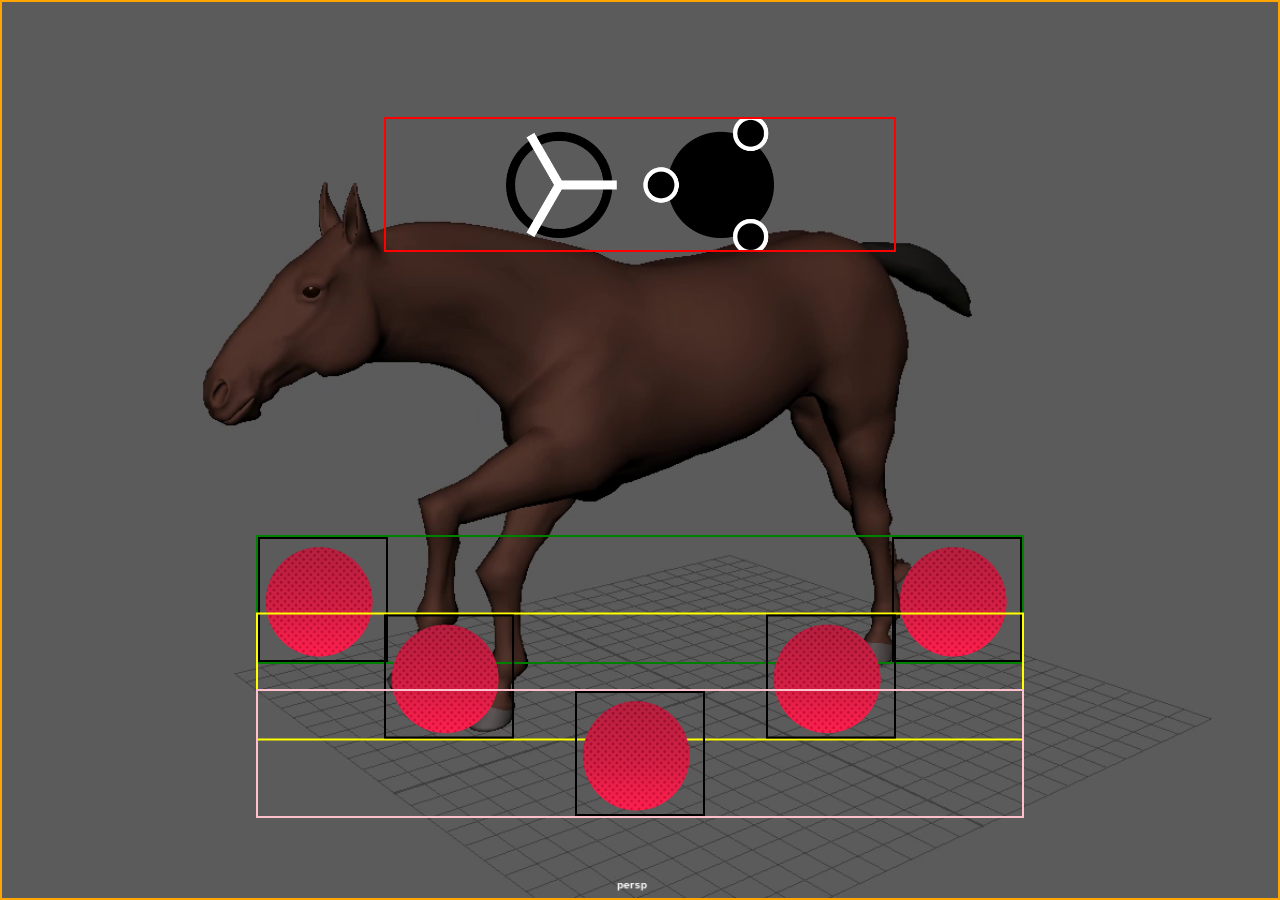
==== 07_myWeb/index.html @ c1f662ca "Add files via upload" ====
<!DOCTYPE html>
<html>
	<head>
		<title>Portfolio</title>
		<link rel="stylesheet" href="css/css.css"/>
		<meta name="viewport" content="width=device-width, initial-scale=1.0">
	</head>
	<body>
		<section id="BG">
			<img alt src="images/horse.jpg">
		</section>
		<div id="container">
			<div id="logo">
				<img alt src="images/logo.png">
			</div>
			<div id="circulo1">
				<a title="Portfolio" href="http://www.google.com"><img alt class="circle" src="images/circulo.png"></a>
				<a title="Trabajos" href="http://www.google.com"><img alt class="circle" src="images/circulo.png"></a>
			</div>
			<div id="circulo2">
				<a title="Animacion" href="http://www.google.com"><img alt class="circle" src="images/circulo.png"></a>
				<a title="Sobre mi" href="http://www.google.com"><img alt class="circle" src="images/circulo.png"></a>
			</div>
			<div id="circulo3">
				<a title="Extras" href="http://www.google.com"><img alt class="circle" src="images/circulo.png"></a>
			</div>
		</div>
	</body>
</html>
---- 07_myWeb/css/css.css ----
*{
	box-sizing: border-box;
	margin: 0;
	padding: 0;
}

html, body{
	width: 100%;
	height:100%;
}



#BG{
	position:absolute;
	display: flex;
    width: 100%; 
    height:100%;
	justify-content:center;
	border: solid 2px orange;
	overflow:hidden;
}

#BG img{
	height: 100%;
}

#logo img{
	height: 100%;
}

#container{
	position:absolute;
	top:0;
	left:0;
	display:flex;
	height:100%;
	width:100%;
	align-items:center;
	flex-direction:column;
	justify-content:space-around;
}

#logo{
	display:flex;
	top: 10%;
	position:relative;
	justify-content: center;
	height:15%;
	width:40%;
	border: solid 2px red;
	transform: translate(0, 20%);
}

#circulo1{
	margin-top:400px;
	display: flex;
	position:relative;
	height:18%;
	width:60%;
	border: solid 2px green;
	justify-content: space-between;
}

#circulo2{
	display: flex;
	position:relative;
	height:18%;
	width:60%;
	border: solid 2px yellow;
	justify-content: space-around;
	transform: translate(0, -40%);
}

#circulo3{
	display: flex;
	position:relative;
	height:18%;
	width:60%;
	border: solid 2px pink;
	justify-content: center;
	transform: translate(0, -80%);
}

#container a{
	border: solid 2px black;
	height:100%;
	width:17%;	
}

.circle{
	height:100%;
	width:100%;
}
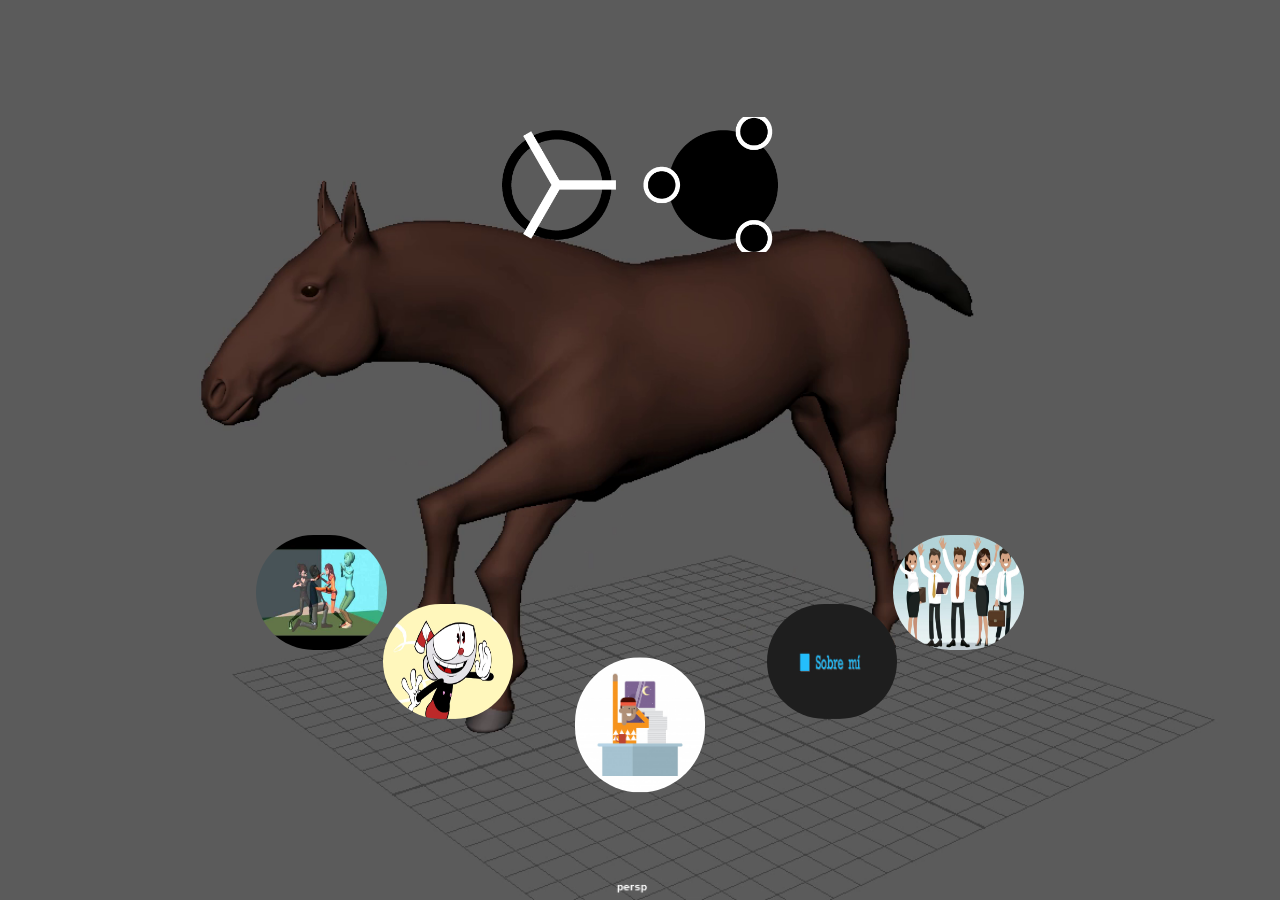
==== commit 6db65b2b: "Add files via upload" ====
--- a/07_myWeb/index.html
+++ b/07_myWeb/index.html
@@ -3,6 +3,7 @@
 	<head>
 		<title>Portfolio</title>
 		<link rel="stylesheet" href="css/css.css"/>
+		<meta http-equiv="Content-Type" content="text/html; charset=UTF-8" /> 
 		<meta name="viewport" content="width=device-width, initial-scale=1.0">
 	</head>
 	<body>
@@ -14,15 +15,15 @@
 				<img alt src="images/logo.png">
 			</div>
 			<div id="circulo1">
-				<a title="Portfolio" href="http://www.google.com"><img alt class="circle" src="images/circulo.png"></a>
-				<a title="Trabajos" href="http://www.google.com"><img alt class="circle" src="images/circulo.png"></a>
+				<a title="Portfolio" href="http://www.trexel.net/portfolio/index.php"><img alt class="circle" src="images/indexPortfolio.jpg"></a>
+				<a title="Trabajos" href="trabajos.html"><img alt class="circle" src="images/indexTrabajos.jpg"></a>
 			</div>
 			<div id="circulo2">
-				<a title="Animacion" href="http://www.google.com"><img alt class="circle" src="images/circulo.png"></a>
-				<a title="Sobre mi" href="http://www.google.com"><img alt class="circle" src="images/circulo.png"></a>
+				<a title="Animacion" href="animacion.html"><img alt class="circle" src="images/indexAnimacion.jpg"></a>
+				<a title="Sobre mi" href="sobreMi.html"><img alt class="circle" src="images/indexSobreMi.jpg"></a>
 			</div>
 			<div id="circulo3">
-				<a title="Extras" href="http://www.google.com"><img alt class="circle" src="images/circulo.png"></a>
+				<a title="Extras" href="extras.html"><img alt class="circle" src="images/indexExtras.jpg"></a>
 			</div>
 		</div>
 	</body>
--- a/07_myWeb/css/css.css
+++ b/07_myWeb/css/css.css
@@ -17,7 +17,6 @@
     width: 100%; 
     height:100%;
 	justify-content:center;
-	border: solid 2px orange;
 	overflow:hidden;
 }
 
@@ -48,7 +47,6 @@
 	justify-content: center;
 	height:15%;
 	width:40%;
-	border: solid 2px red;
 	transform: translate(0, 20%);
 }
 
@@ -58,7 +56,6 @@
 	position:relative;
 	height:18%;
 	width:60%;
-	border: solid 2px green;
 	justify-content: space-between;
 }
 
@@ -67,7 +64,6 @@
 	position:relative;
 	height:18%;
 	width:60%;
-	border: solid 2px yellow;
 	justify-content: space-around;
 	transform: translate(0, -40%);
 }
@@ -77,15 +73,15 @@
 	position:relative;
 	height:18%;
 	width:60%;
-	border: solid 2px pink;
 	justify-content: center;
 	transform: translate(0, -80%);
 }
 
 #container a{
-	border: solid 2px black;
 	height:100%;
-	width:17%;	
+	width:17%;
+	border-radius: 150px;
+	overflow:hidden;
 }
 
 .circle{
